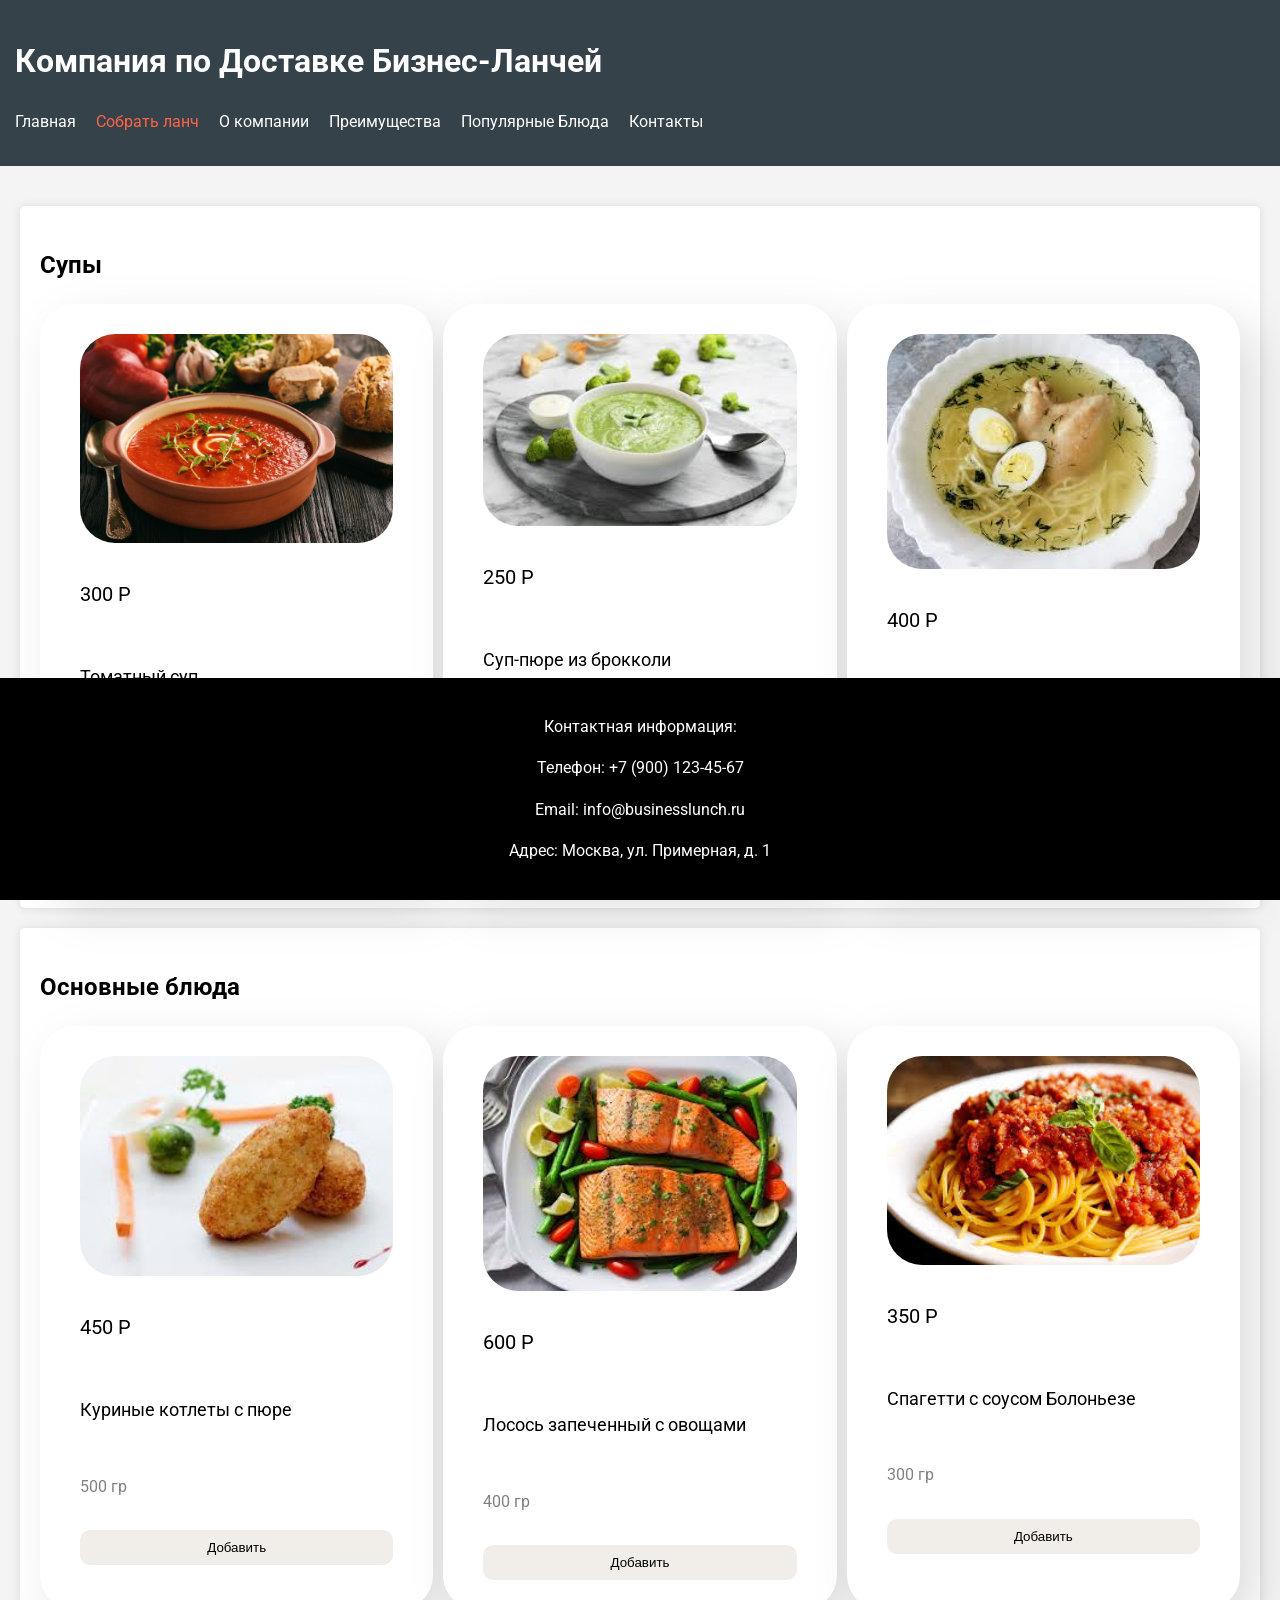
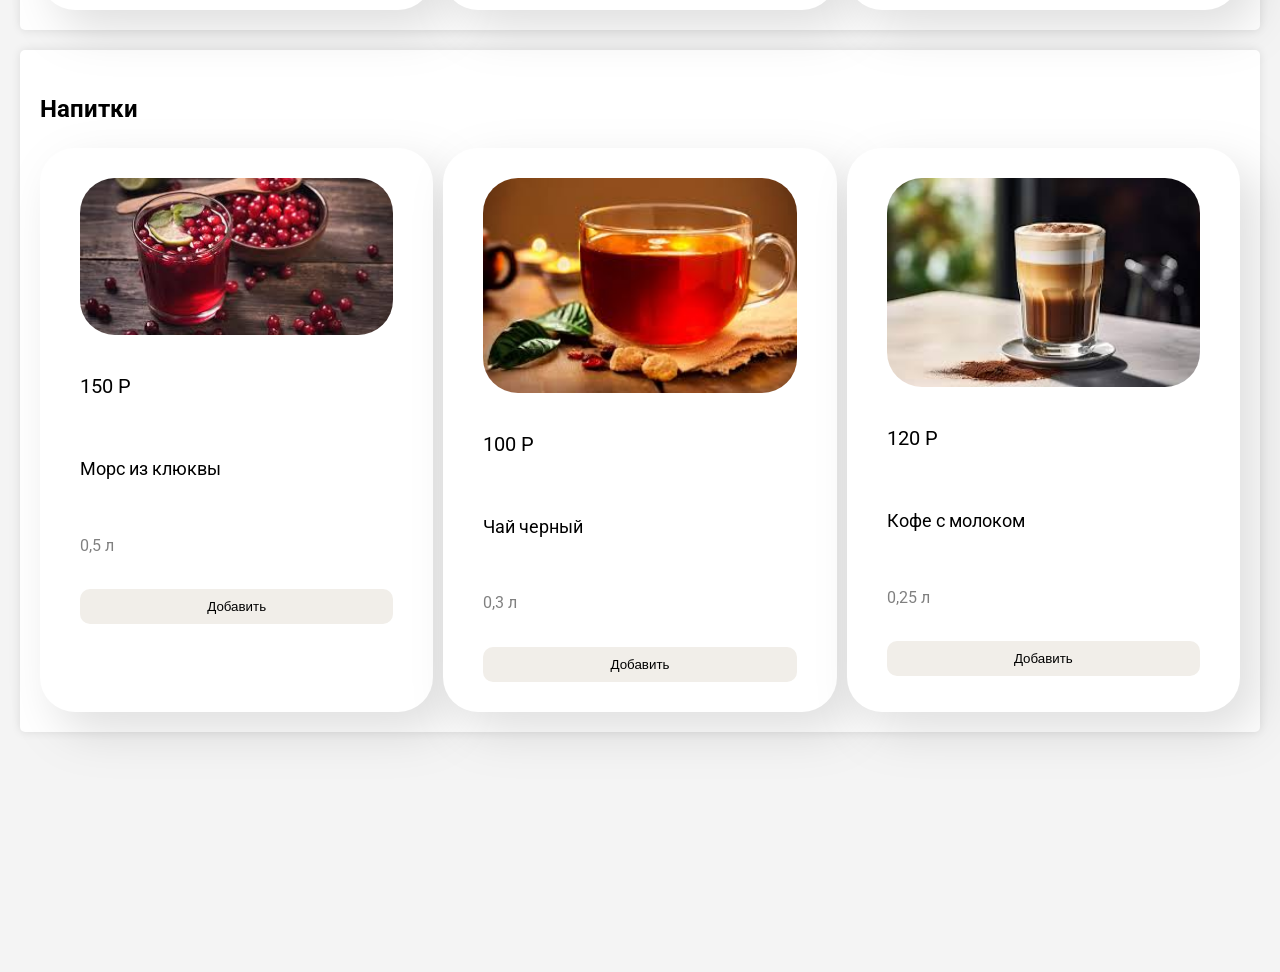
==== lunch.html @ 860ea313 "вторая лаба" ====
<!DOCTYPE html>
<html lang="ru">
<head>
    <meta charset="UTF-8">
    <meta name="viewport" content="width=device-width, initial-scale=1.0">
    <title>Собрать ланч</title>
    <link rel="stylesheet" href="styles.css">
    <link rel="stylesheet" href="lunch.css">
    <link href="https://fonts.googleapis.com/css2?family=Roboto:wght@400;700&display=swap" rel="stylesheet">
</head>
<body>
    <header>
        <h1>Компания по Доставке Бизнес-Ланчей</h1>
        <nav>
            <ul>
                <li><a href="index.html">Главная</a></li>
                <li><a href="lunch.html" class="active">Собрать ланч</a></li>
                <li><a href="#about">О компании</a></li>
                <li><a href="#advantages">Преимущества</a></li>
                <li><a href="#popular-dishes">Популярные Блюда</a></li>
                <li><a href="#contacts">Контакты</a></li>
            </ul>
        </nav>
    </header>

    <main>
        <section>
            <h2>Супы</h2>
            <div class="dishes-container">
                <div class="dish">
                    <img src="soup1.jpg" alt="Суп 1">
                    <p class="price">300 Р</p>
                    <p class="name">Томатный суп</p>
                    <p class="weight">500 гр</p>
                    <button>Добавить</button>
                </div>
                <div class="dish">
                    <img src="soup2.jpg" alt="Суп 2">
                    <p class="price">250 Р</p>
                    <p class="name">Суп-пюре из брокколи</p>
                    <p class="weight">350 гр</p>
                    <button>Добавить</button>
                </div>
                <div class="dish">
                    <img src="soup3.jpg" alt="Суп 3">
                    <p class="price">400 Р</p>
                    <p class="name">Куриный бульон с лапшой</p>
                    <p class="weight">450 гр</p>
                    <button>Добавить</button>
                </div>
            </div>
        </section>

        <section>
            <h2>Основные блюда</h2>
            <div class="dishes-container">
                <div class="dish">
                    <img src="main1.jpg" alt="Основное блюдо 1">
                    <p class="price">450 Р</p>
                    <p class="name">Куриные котлеты с пюре</p>
                    <p class="weight">500 гр</p>
                    <button>Добавить</button>
                </div>
                <div class="dish">
                    <img src="main2.jpg" alt="Основное блюдо 2">
                    <p class="price">600 Р</p>
                    <p class="name">Лосось запеченный с овощами</p>
                    <p class="weight">400 гр</p>
                    <button>Добавить</button>
                </div>
                <div class="dish">
                    <img src="main3.jpg" alt="Основное блюдо 3">
                    <p class="price">350 Р</p>
                    <p class="name">Спагетти с соусом Болоньезе</p>
                    <p class="weight">300 гр</p>
                    <button>Добавить</button>
                </div>
            </div>
        </section>

        <section>
            <h2>Напитки</h2>
            <div class="dishes-container">
                <div class="dish">
                    <img src="drink1.jpg" alt="Напиток 1">
                    <p class="price">150 Р</p>
                    <p class="name">Морс из клюквы</p>
                    <p class="weight">0,5 л</p>
                    <button>Добавить</button>
                </div>
                <div class="dish">
                    <img src="drink2.jpg" alt="Напиток 2">
                    <p class="price">100 Р</p>
                    <p class="name">Чай черный</p>
                    <p class="weight">0,3 л</p>
                    <button>Добавить</button>
                </div>
                <div class="dish">
                    <img src="drink3.jpg" alt="Напиток 3">
                    <p class="price">120 Р</p>
                    <p class="name">Кофе с молоком</p>
                    <p class="weight">0,25 л</p>
                    <button>Добавить</button>
                </div>
            </div>
        </section>
    </main>

    <footer id="contacts">
        <p>Контактная информация:</p>
        <p>Телефон: <a href="tel:+79001234567">+7 (900) 123-45-67</a></p>
        <p>Email: <a href="mailto:info@businesslunch.ru">info@businesslunch.ru</a></p>
        <p>Адрес: Москва, ул. Примерная, д. 1</p>
    </footer>
</body>
</html>
---- styles.css ----
• {
    margin: 0;
    padding: 0;
    box-sizing: border-box;
}

body {
    font-family: 'Roboto', sans-serif; /* Подключенный шрифт */
    background-color: #f4f4f4; /* Цвет фона */
    line-height: 1.6;
    min-height: 100vh;
    margin: 0;
    display: flex;
    flex-direction: column;
}

header {
    background-color: #35424a; /* Цвет фона шапки */
    color: #ffffff; /* Цвет текста */
    padding: 15px; /* Отступы */
    text-align: left;
}

nav ul {
    list-style: none; /* Убираем маркеры */
    padding: 0; /* Убираем отступы */
    display: flex;
    justify-content: left;
    gap: 20px;
}

    nav ul li {
        display: inline; /* Горизонтальное расположение */
    }

nav a {
    color: #ffffff; /* Цвет ссылок */
    text-decoration: none; /* Убираем подчеркивание */
    font-family: 'Roboto', sans-serif; /* Шрифт для навигации */
    font-size: 16px; /* Размер шрифта для ссылок */
}

    nav a:hover {
        color: #f0a500; /* Цвет текста при наведении */
    }

    nav a.active {
        color: tomato;
    }

main {
    flex-grow: 1;
    padding: 20px; /* Отступы для основного содержимого */
    margin-bottom: 200px;
}

section {
    margin: 20px 0; /* Отступы между секциями */
    background: #ffffff; /* Цвет фона секций */
    padding: 20px; /* Внутренние отступы */
    border-radius: 5px; /* Закругленные углы */
    box-shadow: 0 0 10px rgba(0,0,0,0.1); /* Тень */
}

table {
    width: 100%; /* Ширина таблицы */
    border-collapse: collapse; /* Убираем двойные границы */
    margin-top: 20px; /* Отступ сверху */
}

table, th, td {
    border: 1px solid #cccccc; /* Границы таблицы */
}

th, td {
    padding: 10px; /* Отступы для ячеек */
    text-align: left; /* Выравнивание текста */
}

footer {
    background-color: black; /* Цвет фона футера */
    color: white; /* Цвет текста футера */
    text-align: center; /* Выравнивание текста футера */
    padding: 20px 0; /* Отступы в футере */
    margin-top: 20px; /* Отступ сверху */
    position: fixed;
    bottom: 0;
    left: 0;
    width: 100%;
}

    footer a {
        color: white; /* Цвет ссылок в футере */
        text-decoration: none; /* Убираем подчеркивание */
    }

        footer a:hover {
            color: #f0a500; /* Цвет ссылок при наведении */
        }

@media (max-width: 800px) {
    #about img {
        width: 500px;
    }
}

@media (max-width: 600px) {
    header {
        text-align: center;
    }

    nav ul {
        flex-direction: column; /* Vertical alignment */
        align-items: center;     /* Center items on the cross axis */
    }
    nav a {
        font-size: calc(16px + 4px); /* Increase font size by 4px */

    }

    #about img {
        width: 100%; /* Force image width to 100% on smaller screens */
        height: auto; /* Maintain aspect ratio */
    }

    table {
        font-size: calc(100% - 2px); /* Reduce font size by 2px. Adjust 100% if the default font size is different */
    }
}

@media (max-width: 400px) {
    table {
        font-size: calc(100% - 4px); /* Reduce font size by 2px. Adjust 100% if the default font size is different */
    }
}
---- lunch.css ----
.dishes-container {
    display: grid;
    grid-template-columns: repeat(3, 1fr);
    gap: 10px;
}

.dish {
    padding: 30px 40px;
    border-radius: 35px;
    background-color: white;
    filter: drop-shadow(17px 19px 24px rgba(0, 0, 0, 0.13));
    cursor: pointer;
    display: flex;
    flex-direction: column;
    gap: 15px;
}

    .dish:hover {
        border: 2px solid tomato;
    }

        .dish:hover button {
            background-color: tomato;
        }

    .dish img {
        width: 100%;
        height: auto;
        border-radius: 35px;
    }

    .dish .price {
        font-size: 20px;
    }

    .dish .name {
        font-size: 18px;
    }

    .dish .weight {
        color: gray;
    }

    .dish button {
        background-color: #f1eee9;
        padding: 10px 30px;
        border-radius: 10px;
        cursor: pointer;
        border: none;
    }

@media (max-width: 800px) {
    .dishes-container {
        grid-template-columns: repeat(2, 1fr);
    }

    nav ul {
        display: flex;
        justify-content: space-between; /* Spreads items evenly without space at the edges */
        gap: 10px; /* This adds gap between items. Adjust as needed */
    }
}

@media (max-width: 600px) {
    .dishes-container {
        grid-template-columns: 1fr;
    }

}

@media (max-width: 400px) {
    table {
        font-size: 14px;
    }
}
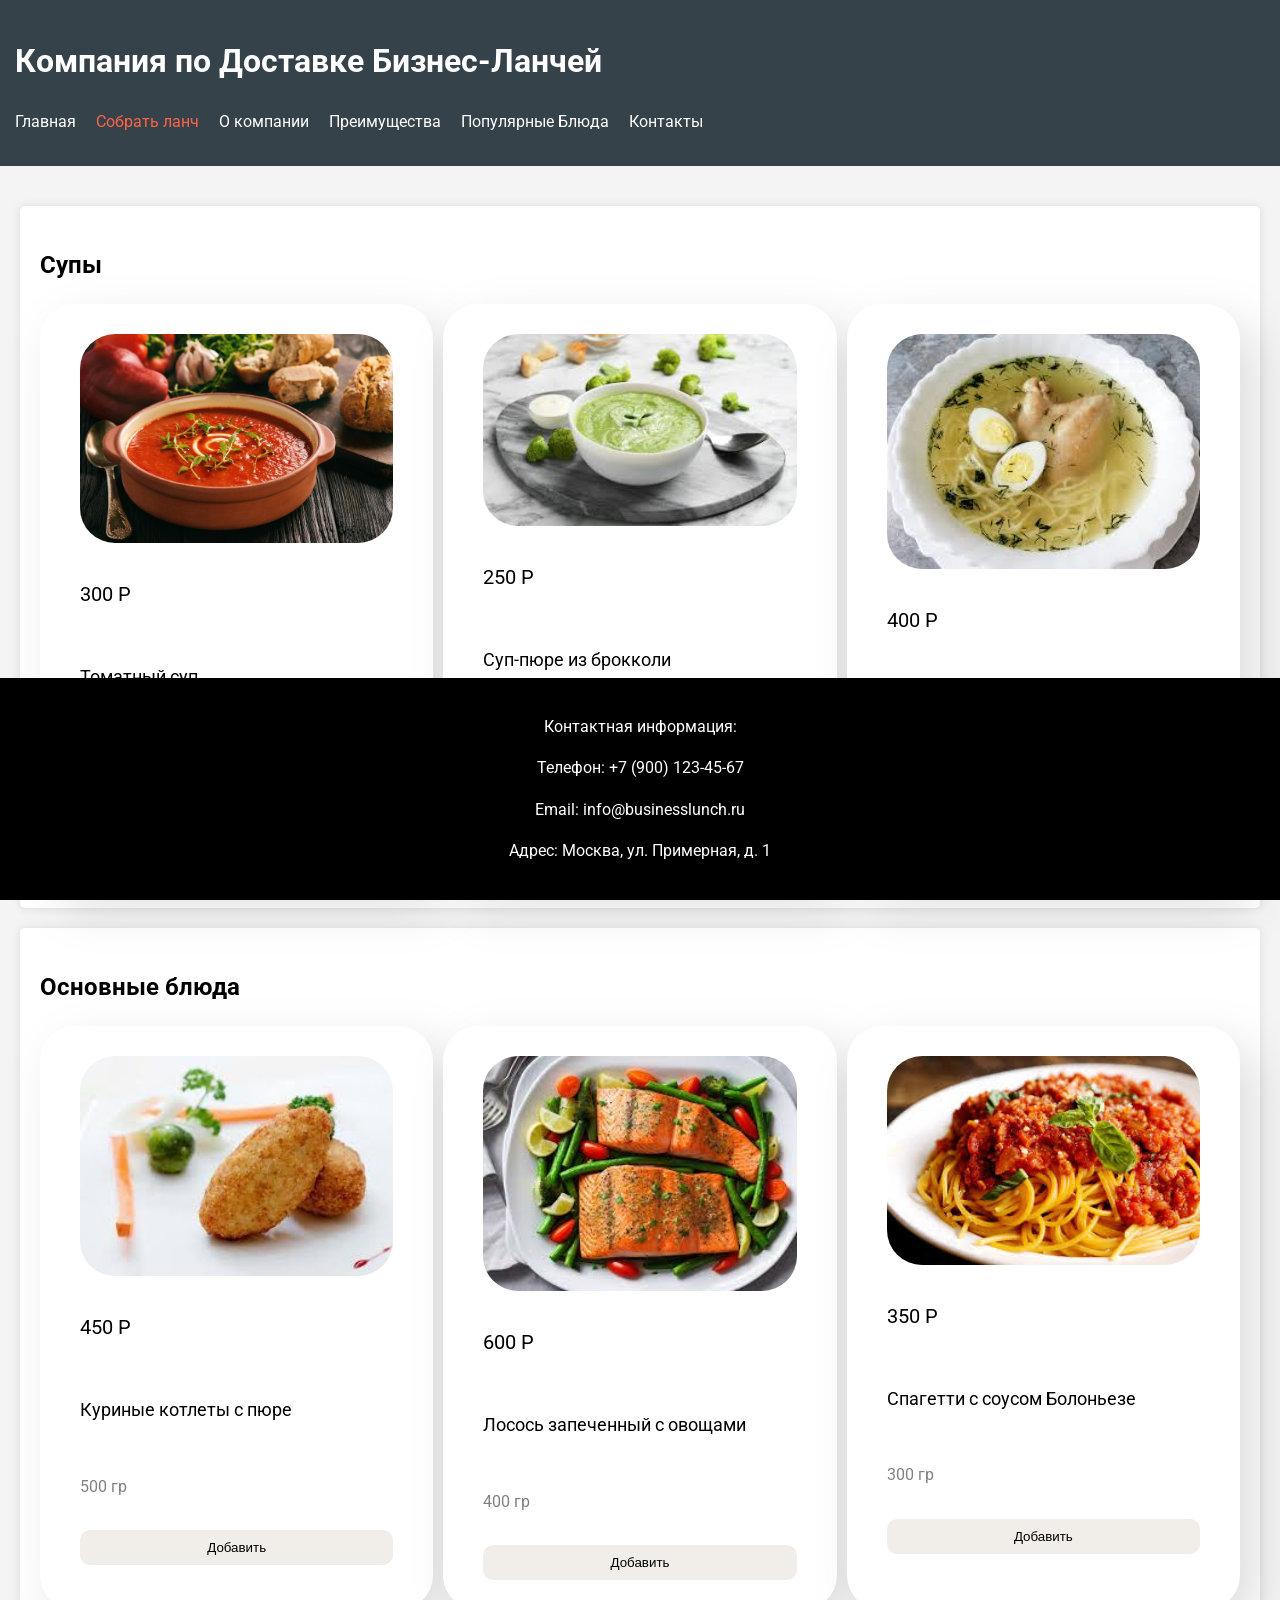
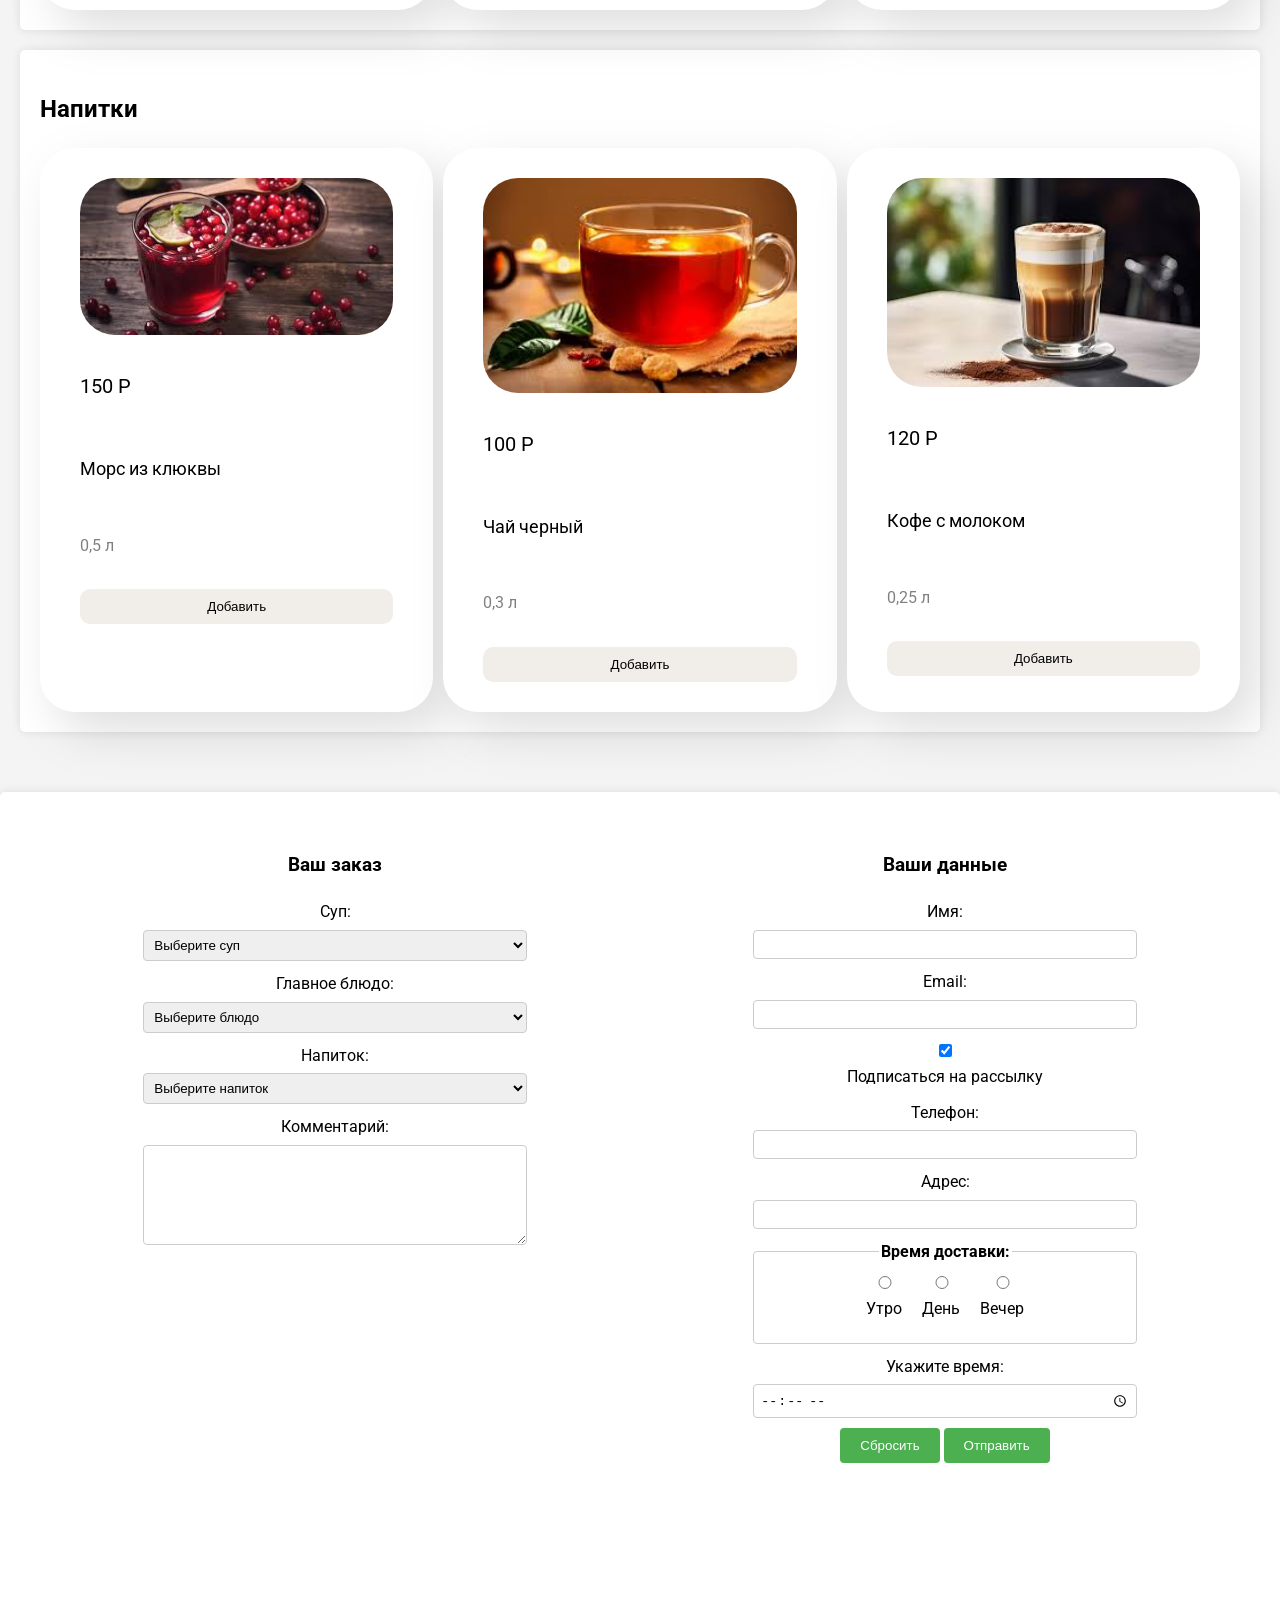
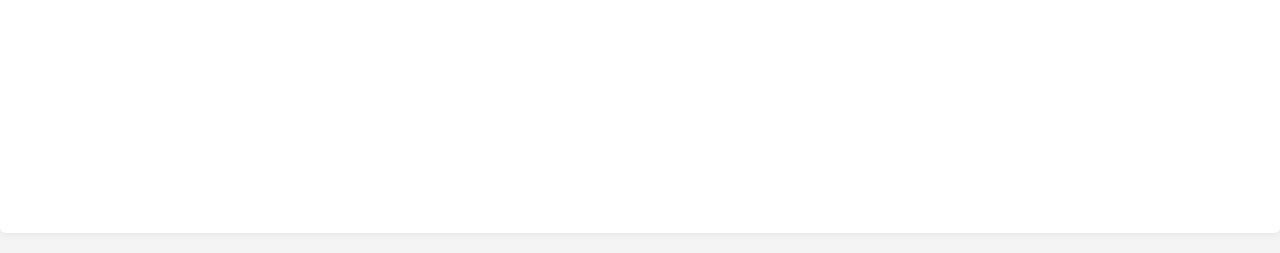
==== commit 53523e15: "3 лаба" ====
--- a/lunch.html
+++ b/lunch.html
@@ -106,6 +106,92 @@
         </section>
     </main>
 
+    <section>
+        <form action ="https://httpbin.org/post" method="post" id="order-form">
+            <div class="order-section">
+                <h3>Ваш заказ</h3>
+                <div>
+                    <label for="soup">Суп:</label>
+                    <select id="soup" name="soup" required>
+                        <option value="">Выберите суп</option>
+                        <option value="tomato">Томатный суп</option>
+                        <option value="broccoli">Суп-пюре из брокколи</option>
+                        <option value="chicken">Куриный бульон с лапшой</option>
+                    </select>
+                </div>
+                <div>
+                    <label for="main">Главное блюдо:</label>
+                    <select id="main" name="main" required>
+                        <option value="">Выберите блюдо</option>
+                        <option value="chickenCutlets">Куриные котлеты с пюре</option>
+                        <option value="bakedSalmon">Лосось запеченный с овощами</option>
+                        <option value="spaghetti">Спагетти с соусом Болоньезе</option>
+                    </select>
+                </div>
+                <div>
+                    <label for="drink">Напиток:</label>
+                    <select id="drink" name="drink" required>
+                        <option value="">Выберите напиток</option>
+                        <option value="cranberryJuice">Морс из клюквы</option>
+                        <option value="blackTea">Чай черный</option>
+                        <option value="coffee">Кофе с молоком</option>
+                    </select>
+                </div>
+                <div>
+                    <label for="comment">Комментарий:</label>
+                    <textarea id="comment" name="comment"></textarea>
+                </div>
+            </div>
+
+            <div class="customer-section">
+                <h3>Ваши данные</h3>
+                <div>
+                    <label for="name">Имя:</label>
+                    <input type="text" id="name" name="name" required>
+                </div>
+                <div>
+                    <label for="email">Email:</label>
+                    <input type="email" id="email" name="email" required>
+                </div>
+                <div>
+                    <input type="checkbox" id="subscribe" name="subscribe" checked>
+                    <label for="subscribe">Подписаться на рассылку</label>
+                </div>
+                <div>
+                    <label for="phone">Телефон:</label>
+                    <input type="tel" id="phone" name="phone" required>
+                </div>
+                <div>
+                    <label for="address">Адрес:</label>
+                    <input type="text" id="address" name="address" required>
+                </div>
+                <div>
+                    <fieldset>
+                        <legend>Время доставки:</legend>
+                        <div>
+                            <input type="radio" id="deliveryTimeMorning" name="deliveryTime" value="morning" required>
+                            <label for="deliveryTimeMorning">Утро</label>
+                        </div>
+                        <div>
+                            <input type="radio" id="deliveryTimeAfternoon" name="deliveryTime" value="afternoon" required>
+                            <label for="deliveryTimeAfternoon">День</label>
+                        </div>
+                        <div>
+                            <input type="radio" id="deliveryTimeEvening" name="deliveryTime" value="evening" required>
+                            <label for="deliveryTimeEvening">Вечер</label>
+                        </div>
+                    </fieldset>
+                </div>
+                <div>
+                    <label for="deliveryTimeSpecific">Укажите время:</label>
+                    <input type="time" id="deliveryTimeSpecific" name="deliveryTimeSpecific" min="07:00" max="23:00" step="300">
+                </div>
+                <button type="reset" id="order-button">Сбросить</button>
+                <button type="submit" id="order-button">Отправить</button>
+            </div>
+        </form>
+    </section>
+
     <footer id="contacts">
         <p>Контактная информация:</p>
         <p>Телефон: <a href="tel:+79001234567">+7 (900) 123-45-67</a></p>
--- a/styles.css
+++ b/styles.css
@@ -51,7 +51,6 @@
 main {
     flex-grow: 1;
     padding: 20px; /* Отступы для основного содержимого */
-    margin-bottom: 200px;
 }
 
 section {
--- a/lunch.css
+++ b/lunch.css
@@ -61,6 +61,65 @@
     }
 }
 
+#order-form {
+    text-align: center;
+    display: flex;
+    gap: 20px;
+    margin: 20px;
+    margin-bottom: 350px;
+}
+
+
+.order-section, .customer-section {
+    flex: 1; /* Equal width columns */
+}
+
+    .order-section div, .customer-section div {
+        margin-bottom: 10px;
+    }
+
+label {
+    display: block;
+    margin-bottom: 5px;
+}
+
+select, input, textarea, fieldset{
+    width: 65%;
+    padding: 6px;
+    border: 1px solid #ccc;
+    border-radius: 4px;
+    box-sizing: border-box;
+}
+
+textarea {
+    height: 100px;
+}
+
+fieldset {
+    display: flex;
+    flex-direction: row;
+    gap: 20px;
+    justify-content: center;
+    margin: 0 auto;
+}
+
+legend {
+    font-weight: bold;
+}
+
+#order-button {
+    padding: 10px 20px;
+    background-color: #4CAF50;
+    color: white;
+    border: none;
+    border-radius: 4px;
+    cursor: pointer;
+}
+
+    #order-button:hover {
+        background-color: #45a049;
+    }
+
 @media (max-width: 600px) {
     .dishes-container {
         grid-template-columns: 1fr;
@@ -73,3 +132,14 @@
         font-size: 14px;
     }
 }
+
+/*Responsive adjustments (example - adjust as needed)*/
+@media (max-width: 768px) {
+    #order-form {
+        flex-direction: column; /* Stack columns vertically on smaller screens */
+    }
+
+    .order-section, .customer-section {
+        flex: 0 0 auto; /*remove flex-grow*/
+    }
+}
